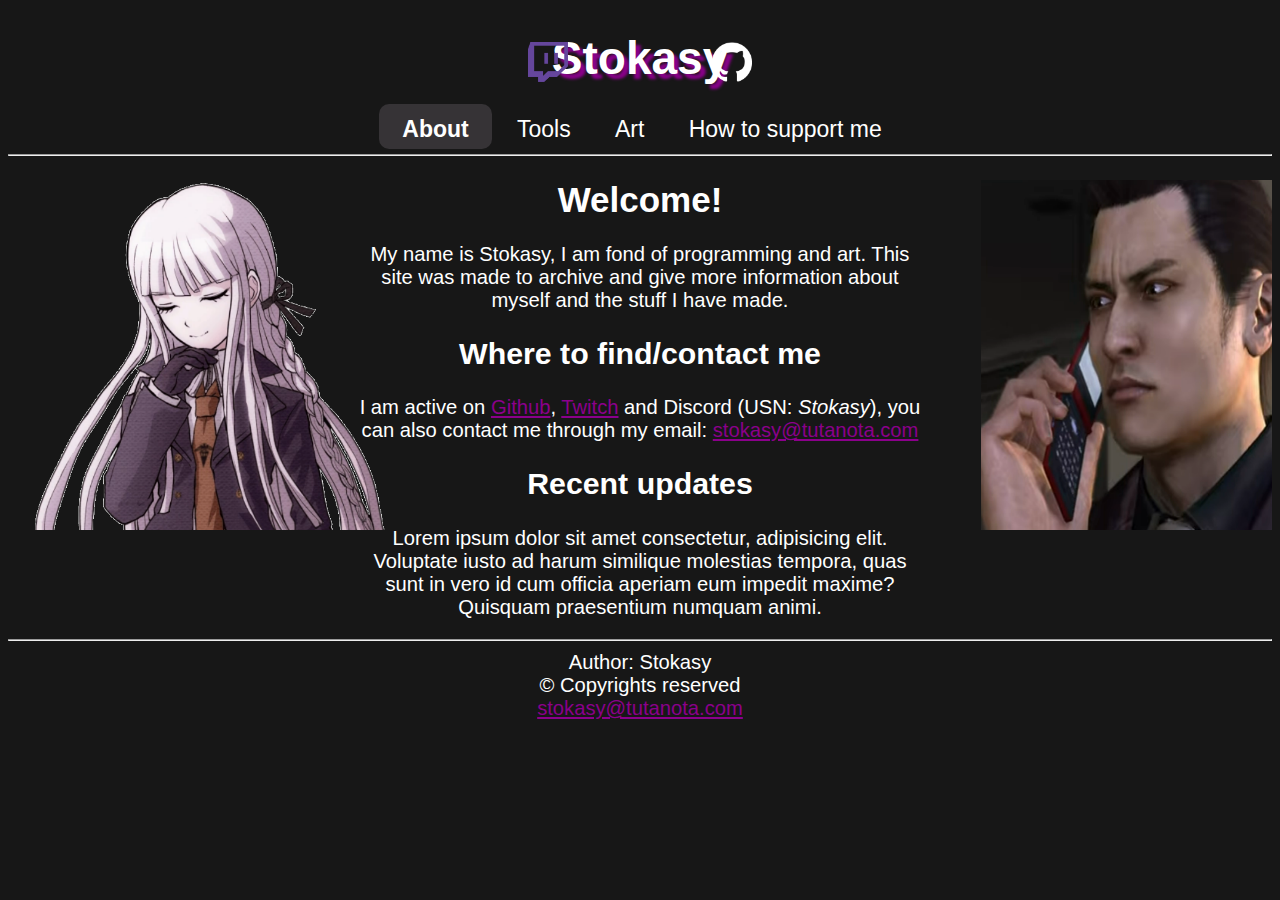
==== index.html @ e3cc58bb "Add files via upload" ====
<!DOCTYPE html>
<html>
    <head>
        <title>About - Stokasy</title>
        <link rel="icon" type="image/png" href="media/favicon.png">
        <link rel="stylesheet" href="style.css">
        <meta charset="UTF-8">
        <meta name="description" content="Stokasy's website">
        <meta name="author" content="Stokasy">
        <meta name="viewport" content="width=device-width, initial-scale=1.0">
    </head>
    <body>
        <div align="center">
        <header>
            <a href = "https://www.github.com/stokasy" target="_blank" id="github">
                <img src="media/github.png" alt="Github" id="github">
            </a>
            <a href = "https://www.twitch.tv/stokasy" id="twitch">
                <img src="media/twitch.png" alt="Twitch" id="twitch">
            </a>
            <h1 id="title">Stokasy</h1>
        </header>
        <nav>
            <a href = "index.html" class="headlinks" id="active">About</a>
            <a href = "tools.html" class="headlinks">Tools</a>
            <a href = "art.html" class="headlinks"> Art</a>
            <a href = "donate.html" class="headlinks"> How to support me</a>
            <hr>
        </nav>

        <!--MAIN-->

        <main>
            <aside class="container">           
                <img src="media/kyoko.png"id="asideimg">
            </aside>
            <aside2>
                <img src="media/hello.png"id="asideimg2">
            </aside2>
            <section>
                <h1>Welcome!</h1>
                <p>My name is Stokasy, I am fond of programming and art. This site was made to archive and give more information about myself and the stuff I have  made. </p>
                <h2>Where to find/contact me</h2>
                <p>I am active on <a href = "https://www.github.com/stokasy" target="_blank"> Github</a>, <a href = "https://www.twitch.tv/stokasy" target="_blank"> Twitch</a> and Discord (USN: <i>Stokasy</i>), you can also contact me through my email: <a href="mailto:stokasy@tutanota.com">stokasy@tutanota.com</a>
                <h2>Recent updates</h2>
                <p>Lorem ipsum dolor sit amet consectetur, adipisicing elit. Voluptate iusto ad harum similique molestias tempora, quas sunt in vero id cum officia aperiam eum impedit maxime? Quisquam praesentium numquam animi.</p>
            </section>
        </main>

        <!--FOOTER-->

        <footer>
            <hr>
            Author: Stokasy 
            <br>
            &copy; Copyrights reserved 
            <br>
            <a href="mailto:stokasy@tutanota.com">stokasy@tutanota.com</a>
        </footer>

        </div>
    </body>
</html>
---- style.css ----
*{
    box-sizing: border-box;
}
aside{
    width: 19%;
    float:left;
}
aside2{
    width:23%;
    float:right;
    overflow: hidden
}
section{
    width:90%;
    float:center;
}
section h1{
    font-size: 35px;
}
header{
    float: center;
}
nav{
    font-size: 23px;
}
footer{
    display: block;
    clear: both;
    color: white
}
body, pre{
    background-color: #171717; 
    font-size: 20.2px; 
    font-family: Verdana, sans-serif;
}
h1, h2, p, pre, label, dd{
    color: white;
    width: 50%;
}
a{
    color: darkmagenta
}
a:hover{
    color: rgb(109, 3, 109);
}
img, video{
    margin: 10px;
}
#title{
    text-shadow: 5px 5px 3px darkmagenta;
    font-size: 46px
}
#asideimg{
    padding-left: 20px;
    margin: 0px;
    left: 20px;
    top: 230px;
    width:  380px;
    height: 350px;
}
#asideimg2{
    padding-right: 65px;
    margin: 0px;
    width: 380px;
    height: 350px;
}
#twitch{
    margin: 0px;
    top: 4.5%;
    left: 40%;
    width: 40px;
    height: 40px;
    position: absolute;
}
#github{
    margin: 0px;
    top: 4.5%;
    right: 40%;
    width: 40px;
    height: 40px;
    position: absolute;
    display: inline-block;
}
#active{
    border: solid 4px;
    border-radius: 10px;
    background-color: rgb(54, 51, 54);
    border-color: rgba(139, 0, 139, 0);
    font-weight: bold;
}
#active:hover{
    background-color: rgb(72, 67, 72);
}
.downloadlabel{
    color: darkmagenta;
    font-weight: bold;
}
.headlinks{
    padding-right: 1.5%; 
    padding-left: 1.5%;
    text-decoration: none; 
    padding-bottom: 0.3%;
    padding-top: 0.6%;
    color: white;
}
.headlinks:hover{
    border: solid 4px;
    border-radius: 10px;
    background-color: rgb(40, 37, 40);
    border-color: rgba(139, 0, 139, 0);
    color: white;
}
.pagination a{
    color: white;
    text-decoration: none;
    padding: 8px 15px;
    display: inline-block
}
.pagination a.active{
    background-color: rgb(54, 51, 54);
    font-weight: bold;
    border-radius: 5px;
}
.pagination a:hover:not(.active){
    background-color: rgb(40, 37, 40);
    border-radius: 5px;
}
.pagination a.active:hover{
    background-color: rgb(72, 67, 72);
    font-weight: bold;
    border-radius: 5px;
}
.gallery{
    display: inline-block;
    border: 2px solid white;
    margin: 5px;
    width: 350px;
}
.gallery .description{
    padding:  10px;
    text-align: center;
    color:white;
}
.gallery:hover{
    border: 2px solid grey;
}
.gallery img{
    width: 100%;
    height: auto;
    padding-right: 20px;
}
@media screen and (max-width:1000px){
    aside, section, article{
        width:100%;
    }
}
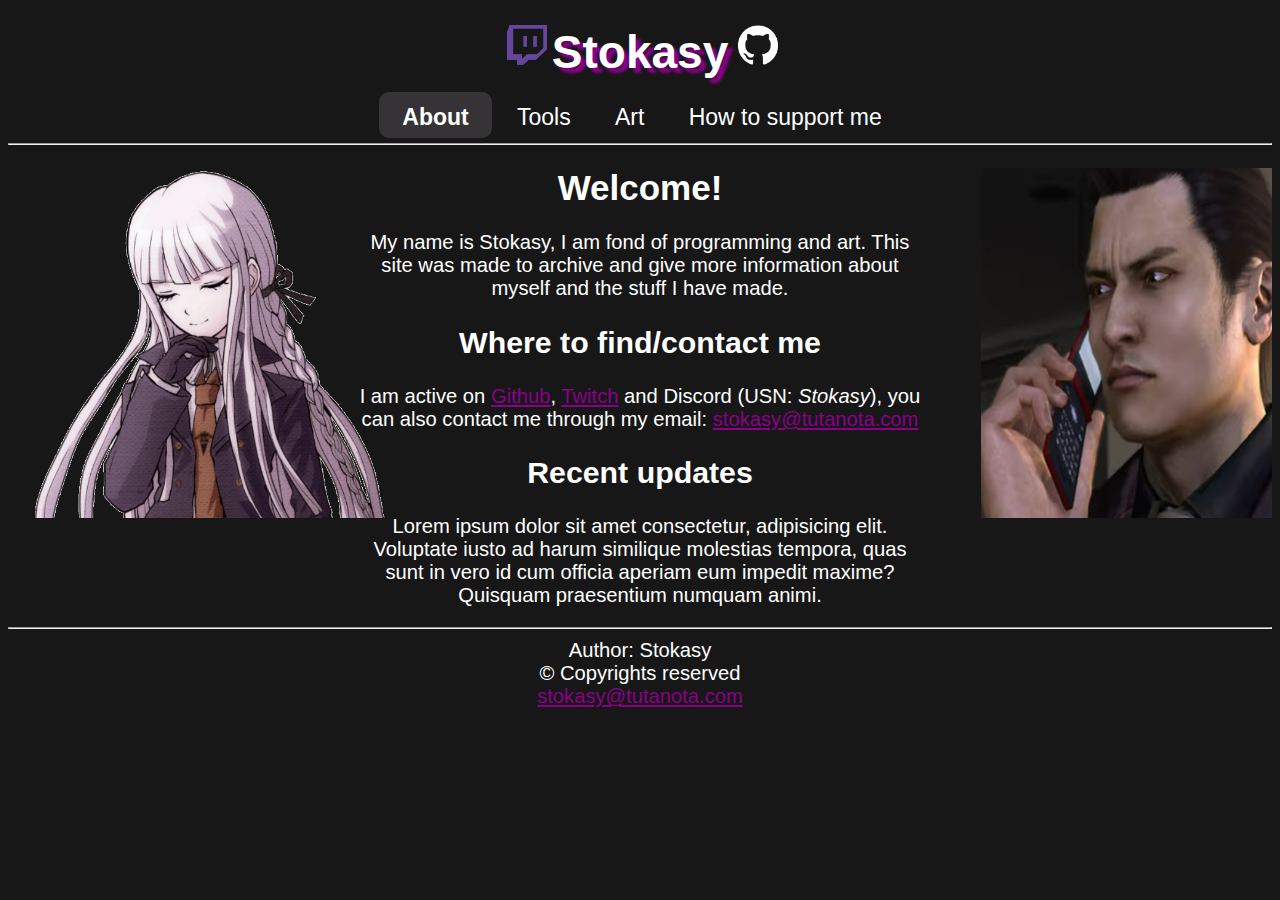
==== commit 748da855: "Fixed twitch and github icons in the title" ====
--- a/index.html
+++ b/index.html
@@ -12,13 +12,15 @@
     <body>
         <div align="center">
         <header>
-            <a href = "https://www.github.com/stokasy" target="_blank" id="github">
-                <img src="media/github.png" alt="Github" id="github">
-            </a>
-            <a href = "https://www.twitch.tv/stokasy" id="twitch">
-                <img src="media/twitch.png" alt="Twitch" id="twitch">
-            </a>
-            <h1 id="title">Stokasy</h1>
+            <div class="container">
+                <a href = "https://www.twitch.tv/stokasy" id="twitch">
+                    <img src="media/twitch.png" alt="Twitch" id="twitch">
+                </a>
+                <h1 id="title">Stokasy</h1>
+                <a href = "https://www.github.com/stokasy" target="_blank" id="github">
+                    <img src="media/github.png" alt="Github" id="github">
+                </a>
+            </div>
         </header>
         <nav>
             <a href = "index.html" class="headlinks" id="active">About</a>
@@ -31,7 +33,7 @@
         <!--MAIN-->
 
         <main>
-            <aside class="container">           
+            <aside>           
                 <img src="media/kyoko.png"id="asideimg">
             </aside>
             <aside2>
--- a/style.css
+++ b/style.css
@@ -48,7 +48,9 @@
 }
 #title{
     text-shadow: 5px 5px 3px darkmagenta;
-    font-size: 46px
+    font-size: 46px;
+    margin: 0px;
+    width: auto;
 }
 #asideimg{
     padding-left: 20px;
@@ -68,18 +70,17 @@
     margin: 0px;
     top: 4.5%;
     left: 40%;
-    width: 40px;
+    width: 45px;
     height: 40px;
-    position: absolute;
+    padding-right: 5px;
 }
 #github{
     margin: 0px;
     top: 4.5%;
     right: 40%;
-    width: 40px;
+    width: 45px;
     height: 40px;
-    position: absolute;
-    display: inline-block;
+    padding-left: 5px;
 }
 #active{
     border: solid 4px;
@@ -149,6 +150,11 @@
     height: auto;
     padding-right: 20px;
 }
+.container{
+    display:flex;
+    justify-content: center;
+    margin: 25px
+}
 @media screen and (max-width:1000px){
     aside, section, article{
         width:100%;
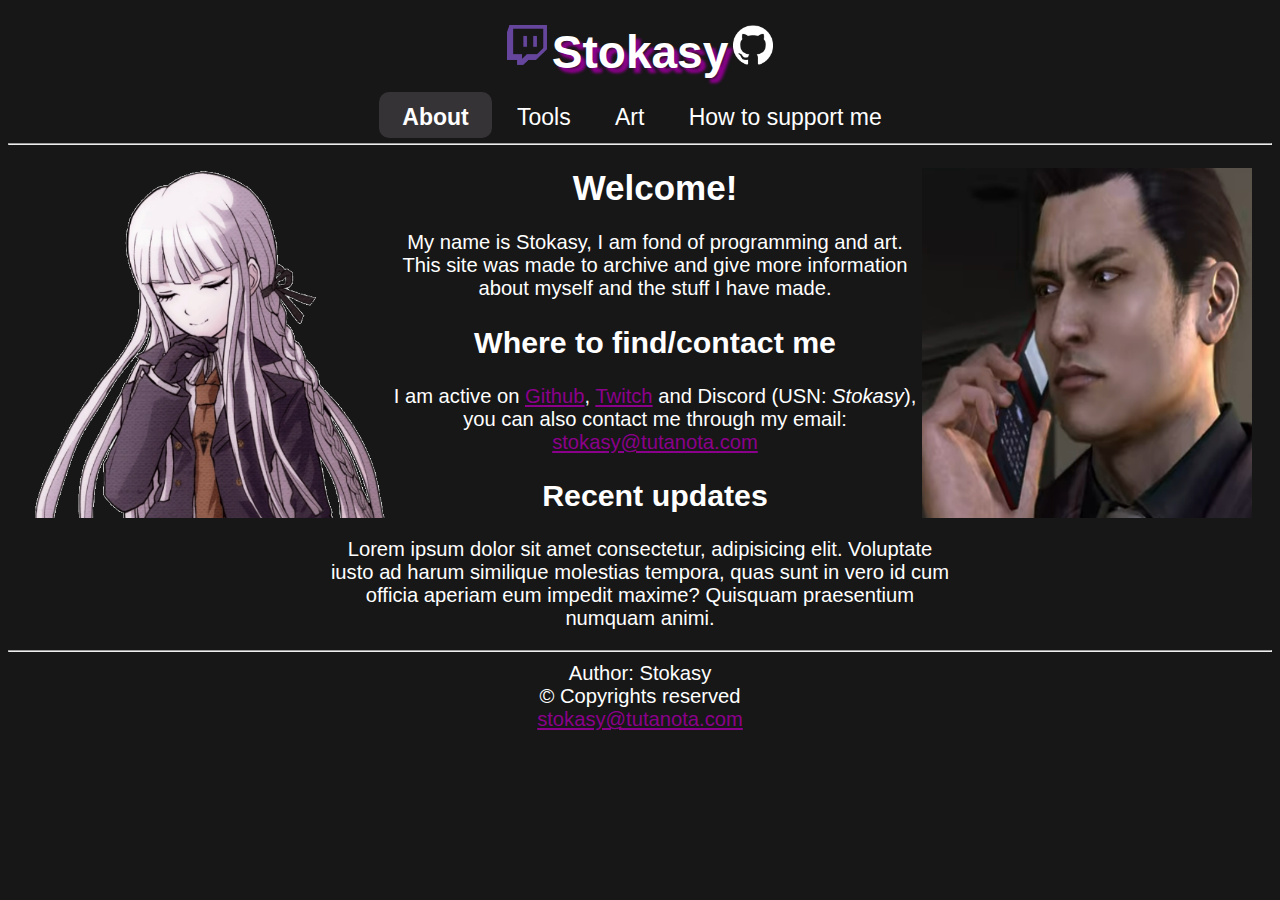
==== commit 4764bd94: "fix: some oddities involving images, twitch link opening new tab" ====
--- a/index.html
+++ b/index.html
@@ -13,7 +13,7 @@
         <div align="center">
         <header>
             <div class="container">
-                <a href = "https://www.twitch.tv/stokasy" id="twitch">
+                <a href = "https://www.twitch.tv/stokasy" target="_blank" id="twitch">
                     <img src="media/twitch.png" alt="Twitch" id="twitch">
                 </a>
                 <h1 id="title">Stokasy</h1>
--- a/style.css
+++ b/style.css
@@ -2,16 +2,12 @@
     box-sizing: border-box;
 }
 aside{
-    width: 19%;
     float:left;
 }
 aside2{
-    width:23%;
     float:right;
-    overflow: hidden
 }
 section{
-    width:90%;
     float:center;
 }
 section h1{
@@ -55,32 +51,24 @@
 #asideimg{
     padding-left: 20px;
     margin: 0px;
-    left: 20px;
-    top: 230px;
     width:  380px;
     height: 350px;
 }
 #asideimg2{
-    padding-right: 65px;
+    padding-right: 20px;
     margin: 0px;
-    width: 380px;
+    width: 350px;
     height: 350px;
 }
 #twitch{
     margin: 0px;
-    top: 4.5%;
-    left: 40%;
-    width: 45px;
+    width: 40px;
     height: 40px;
-    padding-right: 5px;
 }
 #github{
     margin: 0px;
-    top: 4.5%;
-    right: 40%;
-    width: 45px;
+    width: 40px;
     height: 40px;
-    padding-left: 5px;
 }
 #active{
     border: solid 4px;
@@ -153,7 +141,8 @@
 .container{
     display:flex;
     justify-content: center;
-    margin: 25px
+    margin: 25px;
+    column-gap: 5px;
 }
 @media screen and (max-width:1000px){
     aside, section, article{
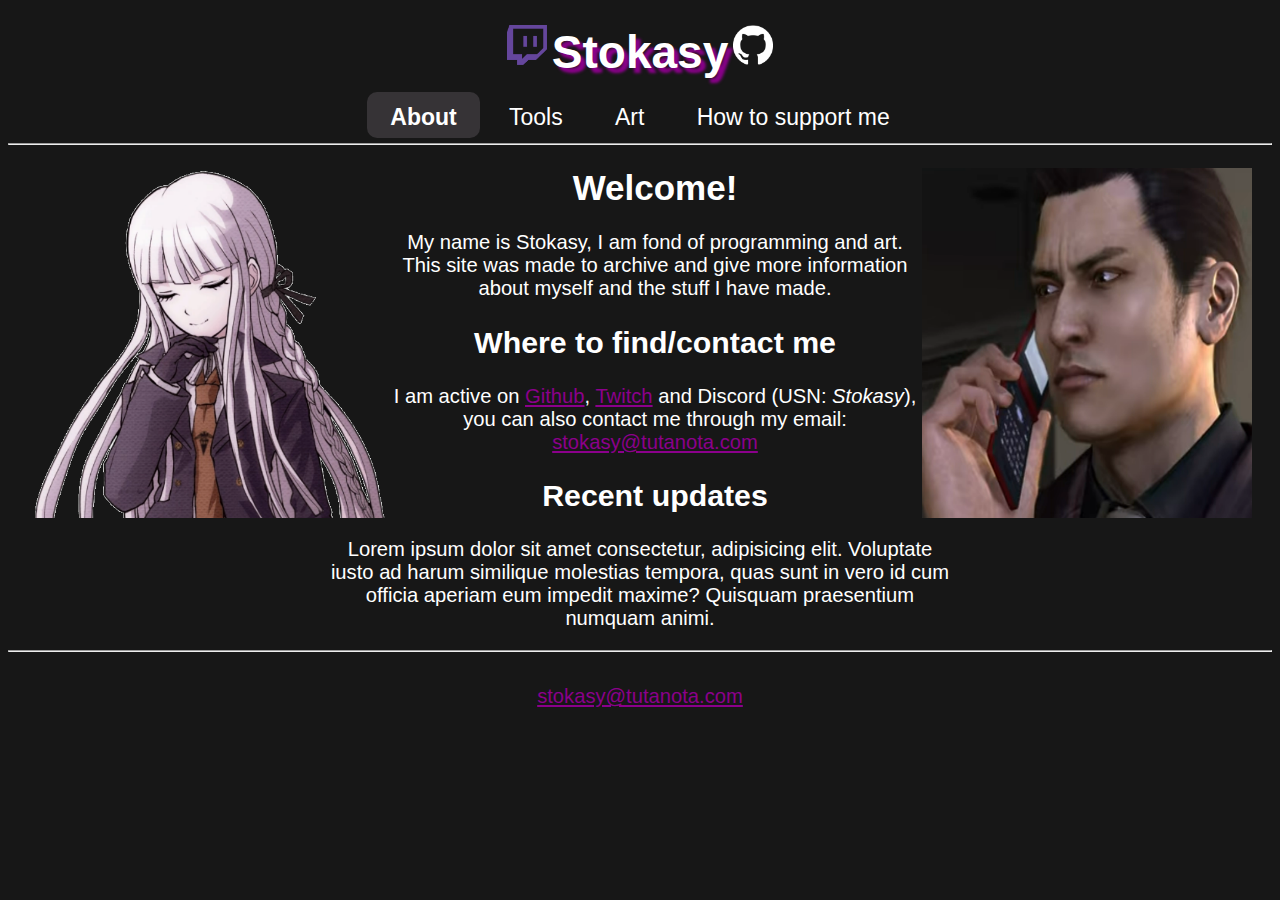
==== commit 444bd39c: "feat: add how to support page" ====
--- a/index.html
+++ b/index.html
@@ -14,11 +14,11 @@
         <header>
             <div class="container">
                 <a href = "https://www.twitch.tv/stokasy" target="_blank" id="twitch">
-                    <img src="media/twitch.png" alt="Twitch" id="twitch">
+                    <img src="media/twitch.png" alt="Twitch icon" id="twitch">
                 </a>
                 <h1 id="title">Stokasy</h1>
                 <a href = "https://www.github.com/stokasy" target="_blank" id="github">
-                    <img src="media/github.png" alt="Github" id="github">
+                    <img src="media/github.png" alt="Github icon" id="github">
                 </a>
             </div>
         </header>
@@ -26,7 +26,7 @@
             <a href = "index.html" class="headlinks" id="active">About</a>
             <a href = "tools.html" class="headlinks">Tools</a>
             <a href = "art.html" class="headlinks"> Art</a>
-            <a href = "donate.html" class="headlinks"> How to support me</a>
+            <a href = "support.html" class="headlinks"> How to support me</a>
             <hr>
         </nav>
 
@@ -53,9 +53,6 @@
 
         <footer>
             <hr>
-            Author: Stokasy 
-            <br>
-            &copy; Copyrights reserved 
             <br>
             <a href="mailto:stokasy@tutanota.com">stokasy@tutanota.com</a>
         </footer>
--- a/style.css
+++ b/style.css
@@ -19,6 +19,15 @@
 nav{
     font-size: 23px;
 }
+a{
+    color: darkmagenta
+}
+a:hover{
+    color: rgb(109, 3, 109);
+}
+img, video{
+    margin: 10px;
+}
 footer{
     display: block;
     clear: both;
@@ -33,14 +42,8 @@
     color: white;
     width: 50%;
 }
-a{
-    color: darkmagenta
-}
-a:hover{
-    color: rgb(109, 3, 109);
-}
-img, video{
-    margin: 10px;
+li{
+    color:white;
 }
 #title{
     text-shadow: 5px 5px 3px darkmagenta;
@@ -70,6 +73,10 @@
     width: 40px;
     height: 40px;
 }
+#downloadlabel{
+    color: darkmagenta;
+    font-weight: bold;
+}
 #active{
     border: solid 4px;
     border-radius: 10px;
@@ -78,13 +85,13 @@
     font-weight: bold;
 }
 #active:hover{
-    background-color: rgb(72, 67, 72);
-}
-.downloadlabel{
-    color: darkmagenta;
-    font-weight: bold;
+    animation-name: hoverActiveBorder;
+    animation-duration: 0.3s;
+    animation-fill-mode:forwards;
 }
 .headlinks{
+    border: solid 4px;
+    border-color: rgba(139, 0, 139, 0);
     padding-right: 1.5%; 
     padding-left: 1.5%;
     text-decoration: none; 
@@ -95,33 +102,34 @@
 .headlinks:hover{
     border: solid 4px;
     border-radius: 10px;
-    background-color: rgb(40, 37, 40);
+    color: white;
+    animation-name: hoverBorder;
+    animation-duration: 0.3s;
+    animation-fill-mode:forwards;
     border-color: rgba(139, 0, 139, 0);
-    color: white;
 }
 .pagination a{
+    border: solid 4px;
+    border-color: rgba(139, 0, 139, 0);
     color: white;
     text-decoration: none;
     padding: 8px 15px;
     display: inline-block
 }
-.pagination a.active{
-    background-color: rgb(54, 51, 54);
-    font-weight: bold;
-    border-radius: 5px;
-}
 .pagination a:hover:not(.active){
-    background-color: rgb(40, 37, 40);
-    border-radius: 5px;
-}
-.pagination a.active:hover{
-    background-color: rgb(72, 67, 72);
-    font-weight: bold;
-    border-radius: 5px;
+    border: solid 4px;
+    border-color: rgba(139, 0, 139, 0);
+    border-radius: 10px;
+    animation-name: hoverBorder;
+    animation-duration: 0.3s;
+    animation-fill-mode:forwards;
 }
 .gallery{
     display: inline-block;
-    border: 2px solid white;
+    border: solid 4px;
+    border-radius: 10px;
+    background-color: rgb(40, 37, 40);
+    border-color: rgba(139, 0, 139, 0);
     margin: 5px;
     width: 350px;
 }
@@ -131,7 +139,12 @@
     color:white;
 }
 .gallery:hover{
-    border: 2px solid grey;
+    border: solid 4px;
+    border-radius: 10px;
+    animation-name: hoverActiveBorder;
+    animation-duration: 0.3s;
+    animation-fill-mode:forwards;
+    border-color: rgba(139, 0, 139, 0);
 }
 .gallery img{
     width: 100%;
@@ -145,7 +158,21 @@
     column-gap: 5px;
 }
 @media screen and (max-width:1000px){
-    aside, section, article{
+    section, article{
         width:100%;
     }
+    aside{
+        position:absolute;
+        right: 75%;
+    }
+    aside2{
+        position:absolute;
+        left: 75%;
+    }
+}
+@keyframes hoverActiveBorder{
+    100%{background-color:rgb(72, 67, 72);}
+}
+@keyframes hoverBorder{
+    100%{background-color: rgb(40, 37, 40);}
 }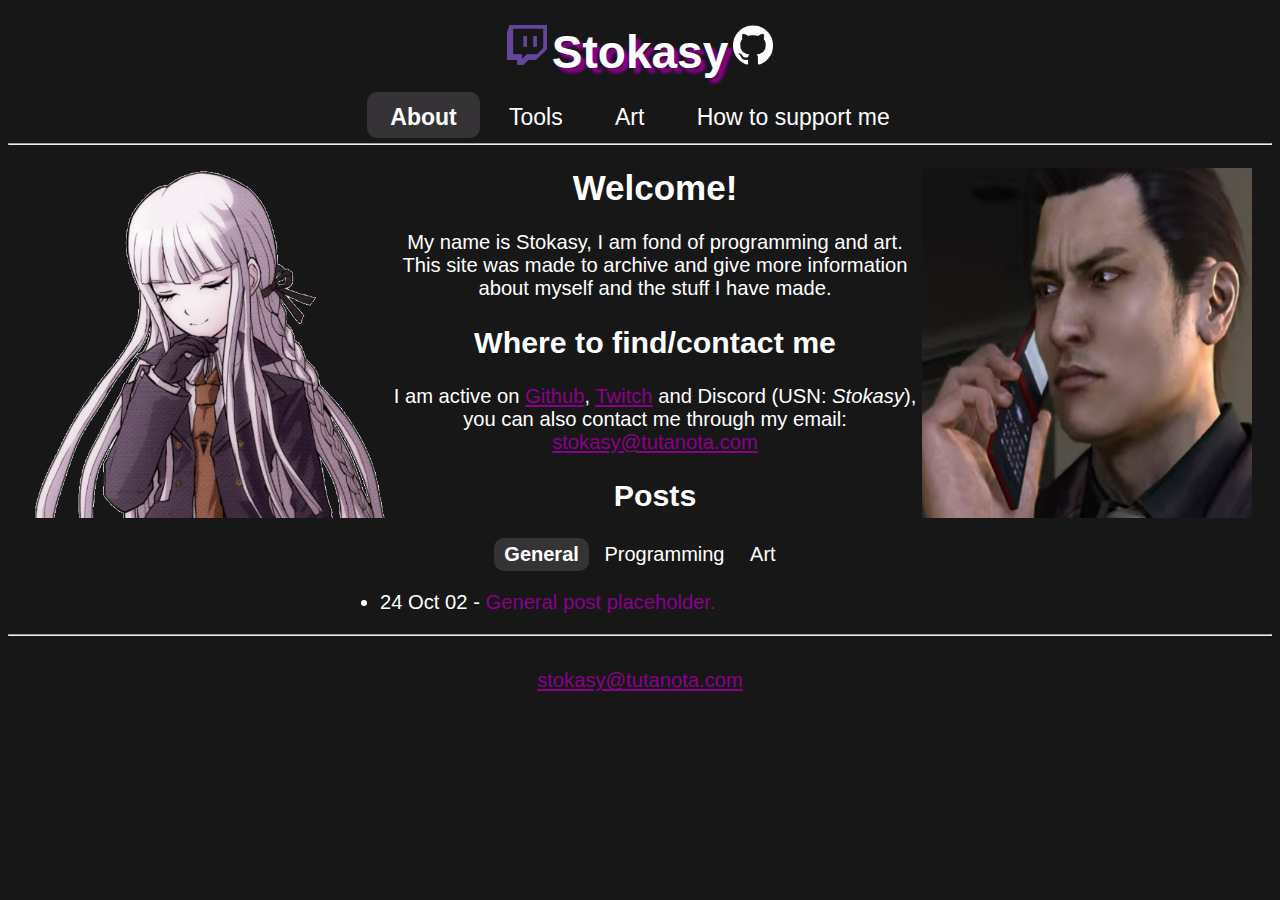
==== commit 19d73aed: "feat: add posts section with topics in main page" ====
--- a/index.html
+++ b/index.html
@@ -44,10 +44,26 @@
                 <p>My name is Stokasy, I am fond of programming and art. This site was made to archive and give more information about myself and the stuff I have  made. </p>
                 <h2>Where to find/contact me</h2>
                 <p>I am active on <a href = "https://www.github.com/stokasy" target="_blank"> Github</a>, <a href = "https://www.twitch.tv/stokasy" target="_blank"> Twitch</a> and Discord (USN: <i>Stokasy</i>), you can also contact me through my email: <a href="mailto:stokasy@tutanota.com">stokasy@tutanota.com</a>
-                <h2>Recent updates</h2>
-                <p>Lorem ipsum dolor sit amet consectetur, adipisicing elit. Voluptate iusto ad harum similique molestias tempora, quas sunt in vero id cum officia aperiam eum impedit maxime? Quisquam praesentium numquam animi.</p>
-            </section>
-        </main>
+                <h2>Posts</h2>
+                    <div class="choosePostTopic">
+                        <script src="index.js"></script>
+                        <div align="center">
+                            <button onclick="switchGeneral()" class="postTopic" id="actGenButton">General</button>
+                            <button onclick="switchProgramming()" class="postTopic" id="nonProButton">Programming</button>
+                            <button onclick="switchArt()" class="postTopic" id="nonArtButton">Art</button>
+                        </div>
+                        <ul id="genPosts" style="display: block;">
+                            <li>24 Oct 02 - <a href="" target="_blank">General post placeholder.</a></li>
+                        </ul>
+                        <ul id="proPosts" style="display: none;">
+                            <li>24 Oct 02 - <a href="" target="_blank">Program post placeholder.</a></li>
+                        </ul>
+                        <ul id="artPosts" style="display: none;">
+                            <li>24 Oct 02 - <a href="" target="_blank">Art post placeholder.</a></li>
+                        </ul>
+                    </div>
+                </section>
+            </main>
 
         <!--FOOTER-->
 
--- a/style.css
+++ b/style.css
@@ -77,17 +77,20 @@
     color: darkmagenta;
     font-weight: bold;
 }
-#active{
+#active, #actGenButton, #actProButton, #actArtButton{
     border: solid 4px;
     border-radius: 10px;
     background-color: rgb(54, 51, 54);
     border-color: rgba(139, 0, 139, 0);
     font-weight: bold;
 }
-#active:hover{
+#active:hover, #actGenButton:hover, #actProButton:hover, #actArtButton:hover{
     animation-name: hoverActiveBorder;
     animation-duration: 0.3s;
     animation-fill-mode:forwards;
+}
+#genPosts a, #proPosts a, #artPosts a{
+    text-decoration: none;
 }
 .headlinks{
     border: solid 4px;
@@ -156,6 +159,27 @@
     justify-content: center;
     margin: 25px;
     column-gap: 5px;
+}
+.choosePostTopic{
+    width: 600px;
+    height: auto;
+    text-align: left;
+}
+.postTopic{
+    border: solid 4px;
+    border-radius: 10px;
+    background-color: rgba(139, 0, 139, 0);
+    border-color: rgba(139, 0, 139, 0);
+    color: white;
+    font-size: 20px;
+}
+.postTopic:hover{
+    border: solid 4px;
+    border-radius: 10px;
+    animation-name: hoverBorder;
+    animation-duration: 0.3s;
+    animation-fill-mode:forwards;
+    border-color: rgba(139, 0, 139, 0);
 }
 @media screen and (max-width:1000px){
     section, article{
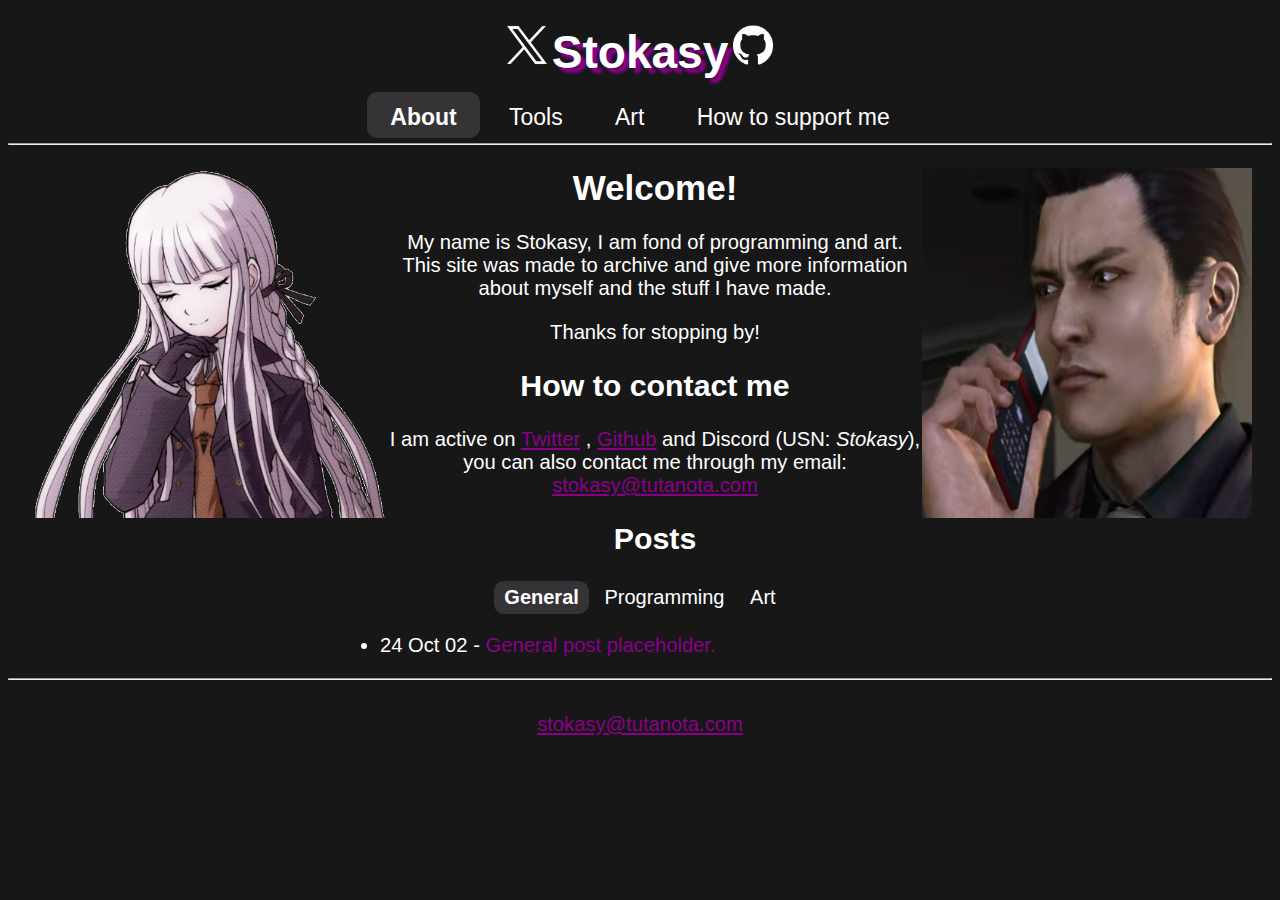
==== commit 46f33c84: "feat: add twitter link" ====
--- a/index.html
+++ b/index.html
@@ -13,8 +13,8 @@
         <div align="center">
         <header>
             <div class="container">
-                <a href = "https://www.twitch.tv/stokasy" target="_blank" id="twitch">
-                    <img src="media/twitch.png" alt="Twitch icon" id="twitch">
+                <a href = "https://www.twitter.com/stokasy" target="_blank" id="twitter">
+                    <img src="media/twitter.png" alt="Twitter icon" id="twitter">
                 </a>
                 <h1 id="title">Stokasy</h1>
                 <a href = "https://www.github.com/stokasy" target="_blank" id="github">
@@ -41,9 +41,10 @@
             </aside2>
             <section>
                 <h1>Welcome!</h1>
-                <p>My name is Stokasy, I am fond of programming and art. This site was made to archive and give more information about myself and the stuff I have  made. </p>
-                <h2>Where to find/contact me</h2>
-                <p>I am active on <a href = "https://www.github.com/stokasy" target="_blank"> Github</a>, <a href = "https://www.twitch.tv/stokasy" target="_blank"> Twitch</a> and Discord (USN: <i>Stokasy</i>), you can also contact me through my email: <a href="mailto:stokasy@tutanota.com">stokasy@tutanota.com</a>
+                <p>My name is Stokasy, I am fond of programming and art. This site was made to archive and give more information about myself and the stuff I have  made.</p>
+                <p>Thanks for stopping by!</p>
+                <h2>How to contact me</h2>
+                <p>I am active on <a href = "https://www.twitter.com/stokasy" target="_blank"> Twitter</a> , <a href = "https://www.github.com/stokasy" target="_blank">Github</a> and Discord (USN: <i>Stokasy</i>), you can also contact me through my email: <a href="mailto:stokasy@tutanota.com">stokasy@tutanota.com</a>
                 <h2>Posts</h2>
                     <div class="choosePostTopic">
                         <script src="index.js"></script>
@@ -56,10 +57,10 @@
                             <li>24 Oct 02 - <a href="" target="_blank">General post placeholder.</a></li>
                         </ul>
                         <ul id="proPosts" style="display: none;">
-                            <li>24 Oct 02 - <a href="" target="_blank">Program post placeholder.</a></li>
+                            <br>                        
                         </ul>
                         <ul id="artPosts" style="display: none;">
-                            <li>24 Oct 02 - <a href="" target="_blank">Art post placeholder.</a></li>
+                            <br>
                         </ul>
                     </div>
                 </section>
--- a/style.css
+++ b/style.css
@@ -63,7 +63,7 @@
     width: 350px;
     height: 350px;
 }
-#twitch{
+#twitter{
     margin: 0px;
     width: 40px;
     height: 40px;
@@ -73,7 +73,7 @@
     width: 40px;
     height: 40px;
 }
-#downloadlabel{
+#boldcolortext{
     color: darkmagenta;
     font-weight: bold;
 }
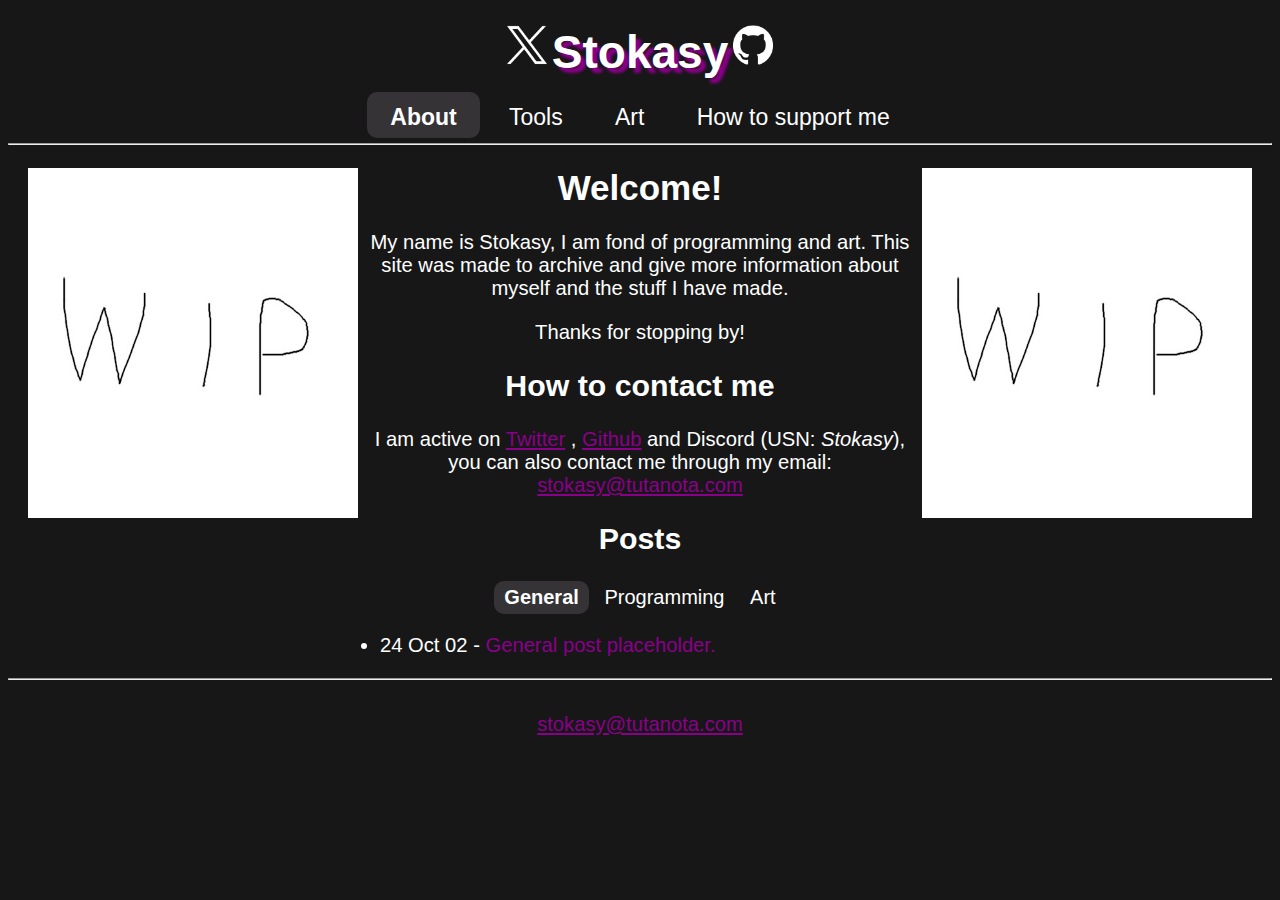
==== commit 51c02045: "feat: hover animations reverse when unhovered" ====
--- a/index.html
+++ b/index.html
@@ -34,10 +34,10 @@
 
         <main>
             <aside>           
-                <img src="media/kyoko.png"id="asideimg">
+                <img src="media/wip.jpg"id="asideimg">
             </aside>
             <aside2>
-                <img src="media/hello.png"id="asideimg2">
+                <img src="media/wip.jpg"id="asideimg2">
             </aside2>
             <section>
                 <h1>Welcome!</h1>
--- a/style.css
+++ b/style.css
@@ -54,7 +54,7 @@
 #asideimg{
     padding-left: 20px;
     margin: 0px;
-    width:  380px;
+    width:  350px;
     height: 350px;
 }
 #asideimg2{
@@ -80,74 +80,71 @@
 #active, #actGenButton, #actProButton, #actArtButton{
     border: solid 4px;
     border-radius: 10px;
+    border-color: transparent;
     background-color: rgb(54, 51, 54);
-    border-color: rgba(139, 0, 139, 0);
     font-weight: bold;
 }
 #active:hover, #actGenButton:hover, #actProButton:hover, #actArtButton:hover{
-    animation-name: hoverActiveBorder;
-    animation-duration: 0.3s;
-    animation-fill-mode:forwards;
+    background-color:rgb(72, 67, 72);
 }
 #genPosts a, #proPosts a, #artPosts a{
     text-decoration: none;
 }
 .headlinks{
     border: solid 4px;
-    border-color: rgba(139, 0, 139, 0);
+    border-radius: 10px;
+    border-color: transparent;
+    transition: background-color 0.2s ease;
     padding-right: 1.5%; 
     padding-left: 1.5%;
-    text-decoration: none; 
     padding-bottom: 0.3%;
     padding-top: 0.6%;
+    text-decoration: none; 
     color: white;
 }
 .headlinks:hover{
     border: solid 4px;
     border-radius: 10px;
+    border-color: transparent;
+    background-color:rgb(40, 37, 40);
     color: white;
-    animation-name: hoverBorder;
-    animation-duration: 0.3s;
-    animation-fill-mode:forwards;
-    border-color: rgba(139, 0, 139, 0);
 }
 .pagination a{
     border: solid 4px;
-    border-color: rgba(139, 0, 139, 0);
+    border-radius: 10px;
+    border-color: transparent;
+    transition: background-color 0.2s ease;
+    display: inline-block;
     color: white;
     text-decoration: none;
     padding: 8px 15px;
-    display: inline-block
 }
 .pagination a:hover:not(.active){
     border: solid 4px;
-    border-color: rgba(139, 0, 139, 0);
     border-radius: 10px;
-    animation-name: hoverBorder;
-    animation-duration: 0.3s;
-    animation-fill-mode:forwards;
+    border-color: transparent;
+    background-color:rgb(40, 37, 40);
 }
 .gallery{
-    display: inline-block;
     border: solid 4px;
     border-radius: 10px;
+    border-color: transparent;
     background-color: rgb(40, 37, 40);
-    border-color: rgba(139, 0, 139, 0);
+    transition: background-color 0.2s ease;
+    display: inline-block;
     margin: 5px;
     width: 350px;
+}
+.gallery:hover{
+    border: solid 4px;
+    border-radius: 10px;
+    border-color: transparent;
+    background-color:rgb(72, 67, 72);
 }
 .gallery .description{
     padding:  10px;
     text-align: center;
     color:white;
-}
-.gallery:hover{
-    border: solid 4px;
-    border-radius: 10px;
-    animation-name: hoverActiveBorder;
-    animation-duration: 0.3s;
-    animation-fill-mode:forwards;
-    border-color: rgba(139, 0, 139, 0);
 }
 .gallery img{
     width: 100%;
@@ -168,18 +165,17 @@
 .postTopic{
     border: solid 4px;
     border-radius: 10px;
-    background-color: rgba(139, 0, 139, 0);
-    border-color: rgba(139, 0, 139, 0);
+    border-color: transparent;
+    background-color: transparent;
+    transition: background-color 0.2s ease;
     color: white;
     font-size: 20px;
 }
 .postTopic:hover{
     border: solid 4px;
     border-radius: 10px;
-    animation-name: hoverBorder;
-    animation-duration: 0.3s;
-    animation-fill-mode:forwards;
     border-color: rgba(139, 0, 139, 0);
+    background-color:rgb(40, 37, 40);
 }
 @media screen and (max-width:1000px){
     section, article{
@@ -187,16 +183,10 @@
     }
     aside{
         position:absolute;
-        right: 75%;
+        right: 80%;
     }
     aside2{
         position:absolute;
-        left: 75%;
+        left: 80%;
     }
-}
-@keyframes hoverActiveBorder{
-    100%{background-color:rgb(72, 67, 72);}
-}
-@keyframes hoverBorder{
-    100%{background-color: rgb(40, 37, 40);}
 }